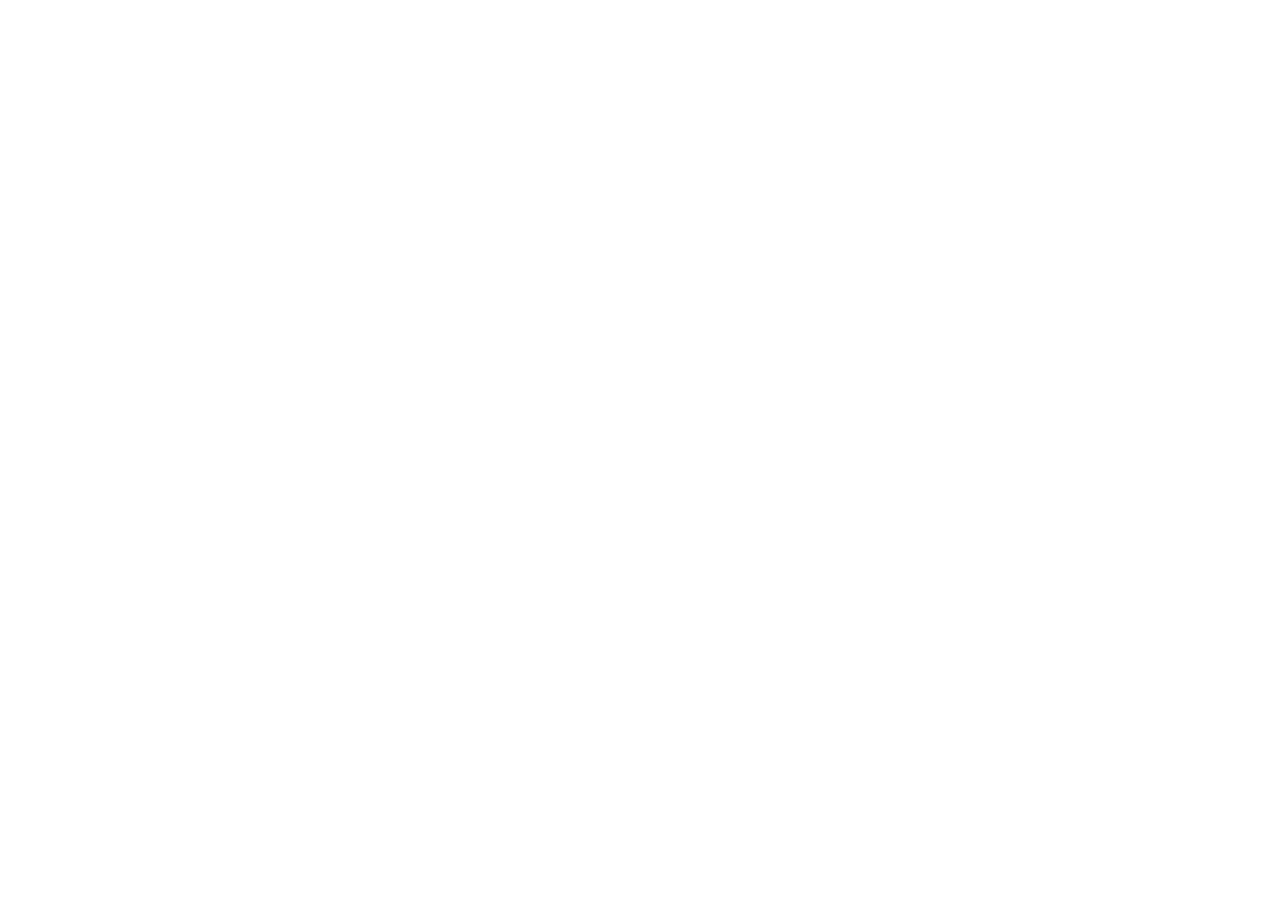
==== index.html @ 9707a8aa "Kreirana osnovna struktura projekta" ====
<!DOCTYPE html>
<html lang="en">
<head>
  <meta charset="UTF-8">
  <meta name="viewport" content="width=device-width, initial-scale=1.0">
  <title>JS mini aplikacije</title>
</head>
<body>
  
</body>
</html>
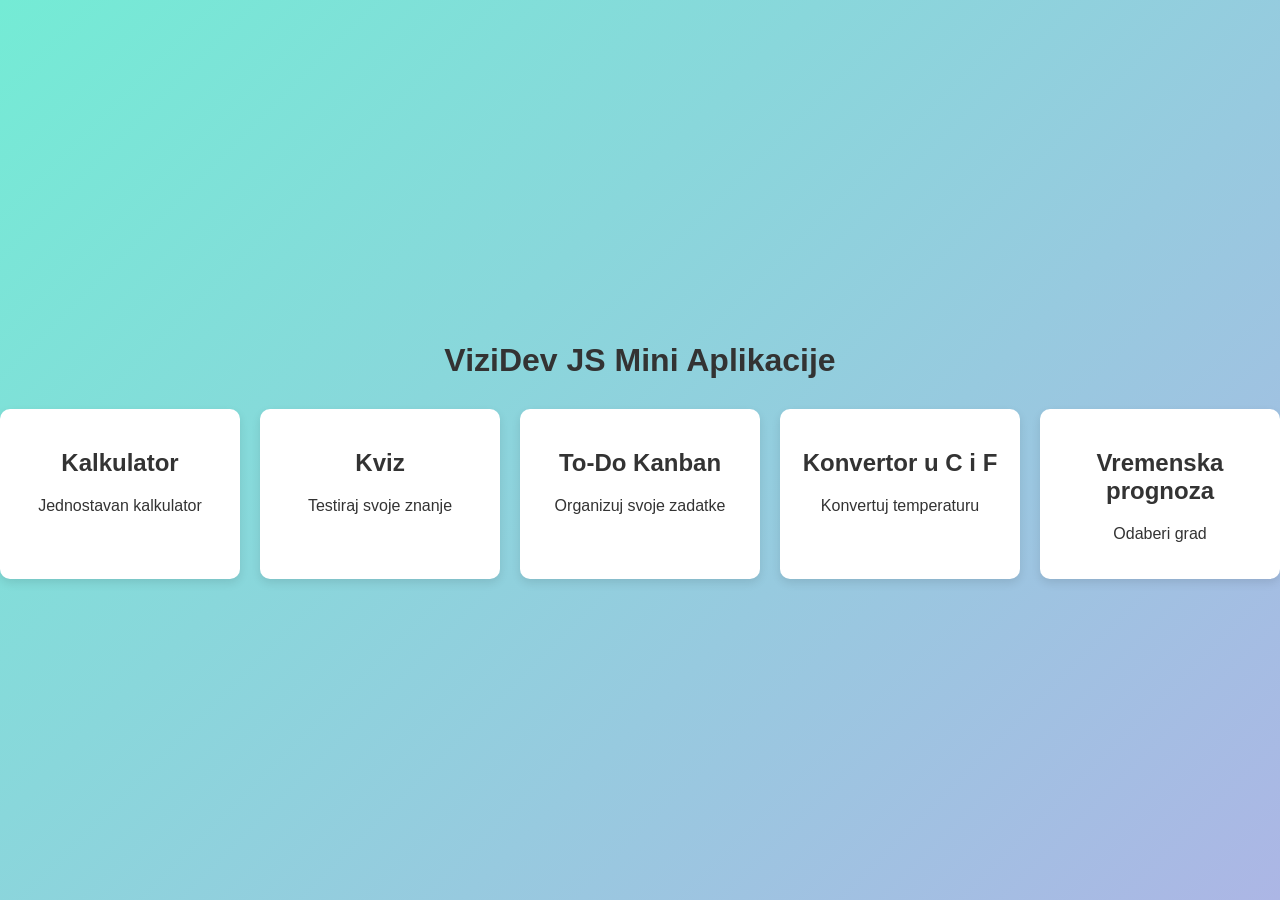
==== commit 11b81ade: "Kreirana aplikacija Vremenska prognoza" ====
--- a/index.html
+++ b/index.html
@@ -1,11 +1,73 @@
-<!DOCTYPE html>
+<!doctype html>
 <html lang="en">
-<head>
-  <meta charset="UTF-8">
-  <meta name="viewport" content="width=device-width, initial-scale=1.0">
-  <title>JS mini aplikacije</title>
-</head>
-<body>
-  
-</body>
-</html>+  <head>
+    <meta charset="UTF-8" />
+    <meta name="viewport" content="width=device-width, initial-scale=1.0" />
+    <title>JS mini aplikacije</title>
+
+    <style>
+      body {
+        font-family: "Poppins", sans-serif;
+        background: linear-gradient(135deg, #74ebd5, #acb6e5);
+        display: flex;
+        justify-content: center;
+        align-items: center;
+        height: 100vh;
+        margin: 0;
+      }
+      .container {
+        text-align: center;
+      }
+      h1 {
+        margin-bottom: 30px;
+        color: #333;
+      }
+      .apps {
+        display: flex;
+        gap: 20px;
+        justify-content: center;
+        flex-wrap: wrap;
+      }
+      .app-card {
+        background: #fff;
+        padding: 20px;
+        border-radius: 10px;
+        box-shadow: 0 4px 10px rgba(0, 0, 0, 0.1);
+        width: 200px;
+        text-decoration: none;
+        color: #333;
+        transition: transform 0.3s;
+      }
+      .app-card:hover {
+        transform: scale(1.05);
+      }
+    </style>
+  </head>
+  <body>
+    <div class="container">
+      <h1>ViziDev JS Mini Aplikacije</h1>
+      <div class="apps">
+        <a href="kalkulator.html" class="app-card">
+          <h2>Kalkulator</h2>
+          <p>Jednostavan kalkulator</p>
+        </a>
+        <a href="kviz.html" class="app-card">
+          <h2>Kviz</h2>
+          <p>Testiraj svoje znanje</p>
+        </a>
+        <a href="todo.html" class="app-card">
+          <h2>To-Do Kanban</h2>
+          <p>Organizuj svoje zadatke</p>
+        </a>
+        <a href="konvertor.html" class="app-card">
+          <h2>Konvertor u C i F</h2>
+          <p>Konvertuj temperaturu</p>
+        </a>
+        <a href="vreme.html" class="app-card">
+          <h2>Vremenska prognoza</h2>
+          <p>Odaberi grad</p>
+        </a>
+      </div>
+    </div>
+  </body>
+</html>
